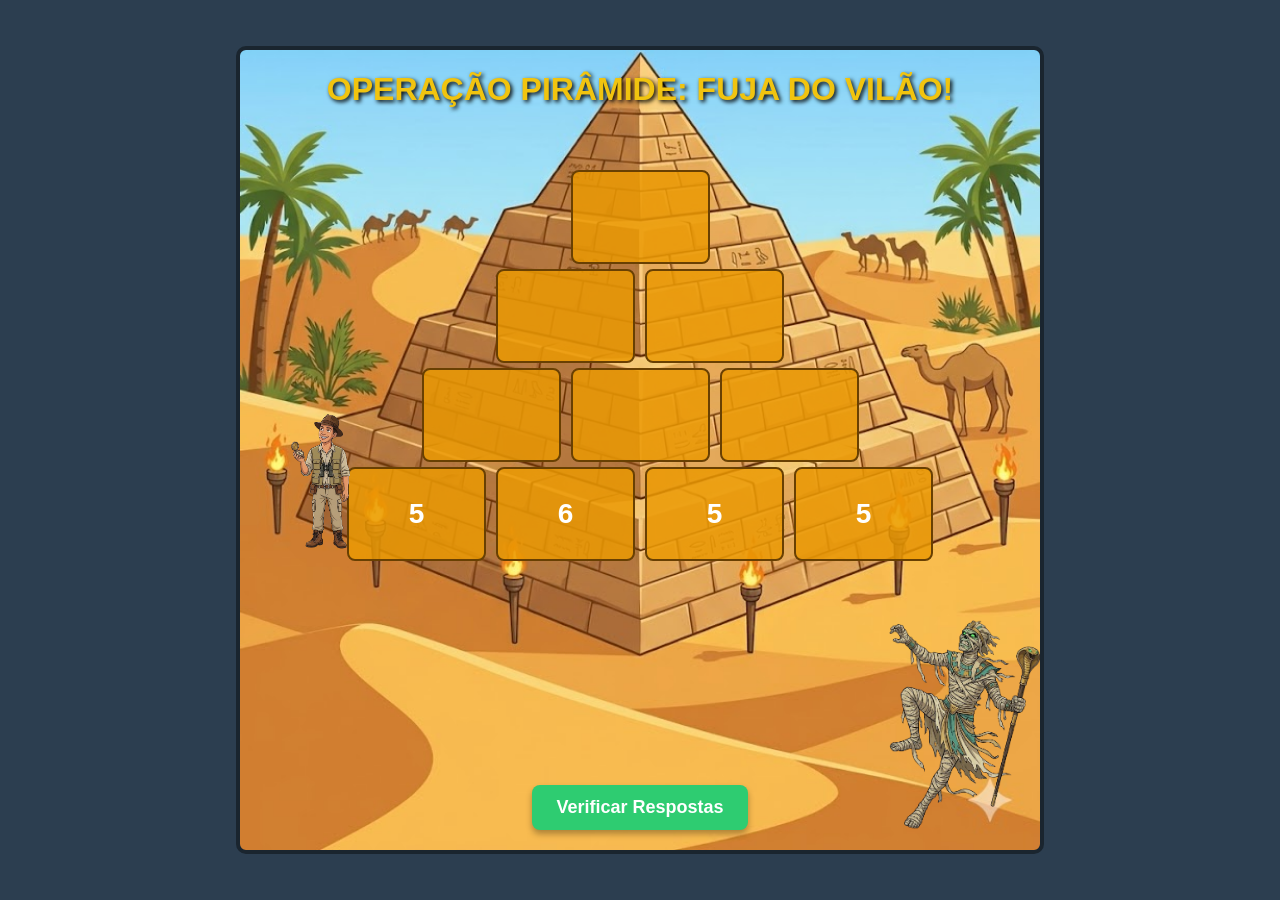
==== ProjetoCIDE/index.html @ ed19df44 "Add files via upload" ====
<!DOCTYPE html>
<html lang="pt-BR">
<head>
    <meta charset="UTF-8">
    <title>Operação Pirâmide</title>
    <link rel="stylesheet" href="style.css">
</head>
<body>

<div id="game-container">
    <!-- Cabeçalho -->
    <div id="ui-header">
        <h1>OPERAÇÃO PIRÂMIDE: FUJA DO VILÃO!</h1>
    </div>

    <!-- Estrutura da Pirâmide -->
    <div id="pyramid">
        <div class="row" id="row-4">
            <div class="block"><input type="number" id="block-4-1" /></div>
        </div>
        <div class="row" id="row-3">
            <div class="block"><input type="number" id="block-3-1" /></div>
            <div class="block"><input type="number" id="block-3-2" /></div>
        </div>
        <div class="row" id="row-2">
            <div class="block"><input type="number" id="block-2-1" /></div>
            <div class="block"><input type="number" id="block-2-2" /></div>
            <div class="block"><input type="number" id="block-2-3" /></div>
        </div>
        <div class="row" id="row-1">
            <!-- Valores fixos da base (serão gerados aleatoriamente pelo JS depois) -->
            <div class="block base-block" id="block-1-1">5</div>
            <div class="block base-block" id="block-1-2">2</div>
            <div class="block base-block" id="block-1-3">7</div>
            <div class="block base-block" id="block-1-4">1</div>
        </div>
    </div>

    <!-- Personagens (Substitua o 'src' pelos nomes reais dos seus arquivos de imagem) -->
    <img src="aventureiro_idle.png" id="adventurer" class="character" alt="Aventureiro">
    <img src="vilao_escalando.png" id="villain" class="character" alt="Múmia">

    <!-- Controles -->
<!-- ... seu código anterior ... -->
    <div id="controls">
        <button id="verify-btn">Verificar Respostas</button>
    </div>

    <!-- NOVA TELA DE COMEMORAÇÃO (Oculta por padrão) -->
    <div id="celebration-screen">
        <img src="aventureiro_comemorando.png" alt="Aventureiro Comemorando Vitória">
        <h2>VOCÊ ESCAPOU!</h2>
    </div>
</div>
<!-- ... sua tela de comemoração ... -->

    <!-- NOVA TELA DE DERROTA (Oculta por padrão) -->
    <div id="game-over-screen">
        <img src="mumia_pegou.png" alt="A múmia te pegou!">
        <h2>FIM DE JOGO</h2>
        <p>A múmia te alcançou...</p>
        <button id="restart-btn" onclick="location.reload()">Tentar Novamente</button>
    </div>

</div> <!-- Fechamento do game-container -->

<script src="script.js"></script> <!-- ADICIONE ESTA LINHA AQUI -->
</body>
</html>
---- ProjetoCIDE/style.css ----
/* Reseta as margens padrão do navegador e centraliza o jogo na tela */
body {
    margin: 0;
    display: flex;
    justify-content: center;
    align-items: center;
    height: 100vh;
    background-color: #2c3e50;
    font-family: 'Segoe UI', Tahoma, Geneva, Verdana, sans-serif;
}

/* O contêiner principal age como a "janela" do jogo */
#game-container {
    position: relative;
    width: 800px;
    height: 800px;
    /* Coloque aqui o nome da sua imagem de cenário completo */
    background-image: url('cenario_fundo.png'); 
    background-size: cover;
    background-position: bottom;
    border: 4px solid #1a252f;
    border-radius: 10px;
    overflow: hidden; /* Impede que os elementos vazem da tela do jogo */
}

#ui-header {
    text-align: center;
    color: #f1c40f;
    text-shadow: 2px 2px 4px #000;
    margin-top: 20px;
}

/* O Flexbox é perfeito para criar a estrutura triangular */
#pyramid {
    position: absolute;
    top: 120px; /* ALTERE ESTE NÚMERO PARA MOVER A PIRÂMIDE PARA CIMA OU PARA BAIXO */
    left: 50%; /* Centraliza horizontalmente */
    transform: translateX(-50%); /* Ajuste fino da centralização */
    display: flex;
    flex-direction: column;
    align-items: center;
    gap: 5px; /* Espaço vertical entre as linhas */
}

.row {
    display: flex;
    justify-content: center;
}

/* Estilo individual de cada bloco da pirâmide */
.block {
    width: 135px;
    height: 90px;
    margin: 0 5px; /* Espaço horizontal entre os blocos */
    background-color: rgba(235, 153, 3, 0.842); /* Laranja um pouco transparente */
    border: 2px solid #694002;
    display: flex;
    justify-content: center;
    align-items: center;
    font-size: 28px;
    font-weight: bold;
    color: white;
    border-radius: 8px;
}
/* Estilo das caixas de texto onde o usuário vai digitar */
.block input {
    width: 60px;
    height: 40px;
    font-size: 24px;
    text-align: center;
    border: 2px solid #fff;
    background: rgba(255, 255, 255, 0.9);
    border-radius: 5px;
    font-weight: bold;
}

/* --- POSICIONAMENTO DOS PERSONAGENS --- */
/* O "position: absolute" permite usar coordenadas (bottom, left) relativas ao game-container */
#adventurer {
    position: absolute;
    bottom: 300px;
    left: 30px; /* Posição inicial no primeiro bloco da base */
    width: 110px; /* Ajuste o tamanho da sua imagem aqui */
    transition: all 0.5s ease-in-out; /* Isso garantirá que o movimento seja suave via JavaScript */
    z-index: 10;
}

#villain {
    position: absolute;
    bottom: 10px;
    left: 630px; /* Começa um pouco abaixo e à esquerda do aventureiro */
    width: 180px;
    transition: all 0.5s ease-in-out;
}

#controls {
    position: absolute;
    bottom: 20px;
    width: 100%;
    text-align: center;
}

#verify-btn {
    padding: 12px 24px;
    font-size: 18px;
    font-weight: bold;
    background-color: #2ecc71;
    color: white;
    border: none;
    border-radius: 8px;
    cursor: pointer;
    box-shadow: 0 4px 6px rgba(0,0,0,0.3);
}

#verify-btn:hover {
    background-color: #27ae60;
}
/* Esconde os inputs por padrão para a pessoa escolher um por vez */
.block input {
    display: none; 
    width: 60px;
    height: 40px;
    font-size: 24px;
    text-align: center;
    border: 2px solid #fff;
    background: rgba(255, 255, 255, 0.9);
    border-radius: 5px;
    font-weight: bold;
}

/* Tela de comemoração (fica por cima de tudo) */
/* Tela de comemoração (fica por cima de tudo) */
#celebration-screen {
    display: none; /* Inicia escondida */
    position: absolute;
    top: 0;
    left: 0;
    width: 100%;
    height: 100%;
    background-color: rgba(0, 0, 0, 0.9); /* Fundo bem escuro */
    z-index: 1000; /* Garante que fique por cima de QUALQUER outra coisa */
    flex-direction: column;
    justify-content: center;
    align-items: center;
}

#celebration-screen img {
    width: 350px; /* Força a imagem a ficar bem grande */
    height: auto;
    animation: pular 1s infinite alternate;
}

#celebration-screen h2 {
    font-size: 50px;
    color: #f1c40f;
    text-shadow: 3px 3px 6px #000;
    margin-top: 20px;
    font-weight: bold;
}

@keyframes pular {
    from { transform: translateY(0px); }
    to { transform: translateY(-30px); }
}

/* --- TELA DE DERROTA --- */
#game-over-screen {
    display: none; 
    position: absolute;
    top: 0;
    left: 0;
    width: 100%;
    height: 100%;
    background-color: rgba(139, 0, 0, 0.9); /* Fundo vermelho bem escuro */
    z-index: 1000;
    flex-direction: column;
    justify-content: center;
    align-items: center;
}

#game-over-screen img {
    width: 350px;
    height: auto;
    animation: tremer 0.4s infinite; /* Efeito de pânico/impacto */
}

#game-over-screen h2 {
    font-size: 60px;
    color: #fff;
    text-shadow: 4px 4px 8px #000;
    margin: 10px 0;
}

#game-over-screen p {
    color: #f1c40f;
    font-size: 24px;
    margin-bottom: 30px;
}

#restart-btn {
    padding: 15px 30px;
    font-size: 20px;
    font-weight: bold;
    background-color: #e67e22;
    color: white;
    border: none;
    border-radius: 8px;
    cursor: pointer;
    box-shadow: 0 4px 6px rgba(0,0,0,0.5);
}

#restart-btn:hover {
    background-color: #d35400;
}

/* Animação de tremor para a derrota */
@keyframes tremer {
    0% { transform: translate(1px, 1px) rotate(0deg); }
    25% { transform: translate(-2px, -1px) rotate(-1deg); }
    50% { transform: translate(1px, 2px) rotate(1deg); }
    75% { transform: translate(-1px, -2px) rotate(-1deg); }
    100% { transform: translate(1px, -1px) rotate(0deg); }
}
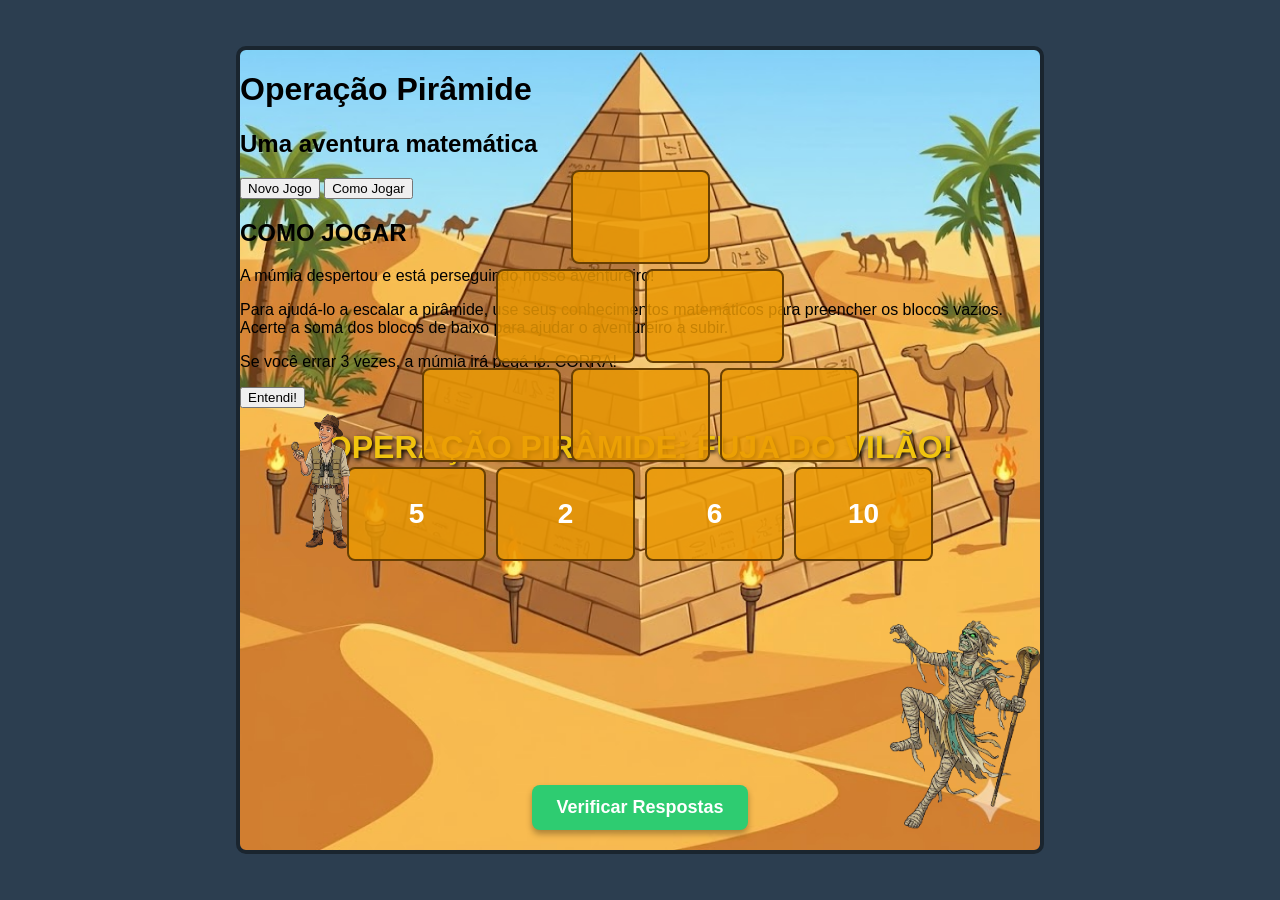
==== commit 770452dd: "index.html" ====
--- a/ProjetoCIDE/index.html
+++ b/ProjetoCIDE/index.html
@@ -8,6 +8,26 @@
 <body>
 
 <div id="game-container">
+    
+    <!-- 1. CAMADA DO MENU INICIAL -->
+    <div id="start-menu">
+        <h1 class="game-title">Operação Pirâmide</h1>
+        <h2 class="game-subtitle">Uma aventura matemática</h2>
+        <div class="menu-buttons">
+            <button id="btn-novo-jogo">Novo Jogo</button>
+            <button id="btn-como-jogar">Como Jogar</button>
+        </div>
+    </div>
+
+    <!-- 2. CAMADA DE INSTRUÇÕES (Oculta por padrão) -->
+    <div id="instructions-modal">
+        <h2>COMO JOGAR</h2>
+        <p>A múmia despertou e está perseguindo nosso aventureiro!</p>
+        <p>Para ajudá-lo a escalar a pirâmide, use seus conhecimentos matemáticos para preencher os blocos vazios. Acerte a soma dos blocos de baixo para ajudar o aventureiro a subir.</p>
+        <p>Se você errar 3 vezes, a múmia irá pegá-lo. CORRA!</p>
+        <button id="btn-fechar-instrucoes">Entendi!</button>
+    </div>
+
     <!-- Cabeçalho -->
     <div id="ui-header">
         <h1>OPERAÇÃO PIRÂMIDE: FUJA DO VILÃO!</h1>
@@ -66,4 +86,4 @@
 
 <script src="script.js"></script> <!-- ADICIONE ESTA LINHA AQUI -->
 </body>
-</html>+</html>
